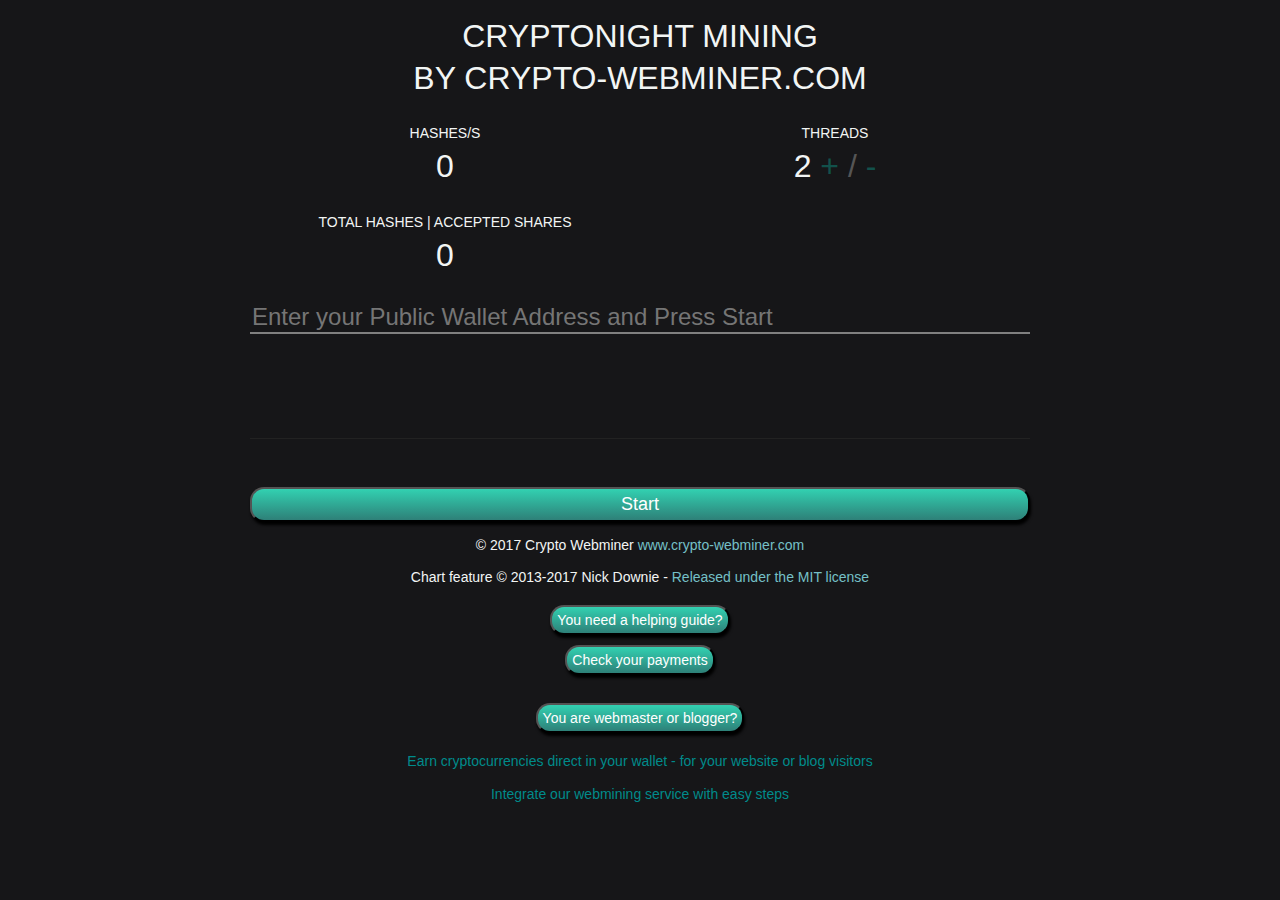
==== index.html @ fd0611fb "Update index.html" ====
<!DOCTYPE html>
<html lang="en-GB">
<head>
	<meta charset="utf-8">
	<meta name="description" content="Coinantium Crypto Webminer | Mining in your Browser">
	<meta name="author" content="PiTi - crypto-webminer.com">
	<meta name="robots" content="noindex, nofollow">

	<title>xDrop (DROP) Webminer - Get DROP in your Web Browser</title>
    <script src="scripts/jquery-3.2.1.min.js"></script>
	
	<!-- Wallet Cookie handle -->
	<script src="scripts/jquery.cookie-1.4.1.min.js"></script>
	
	<!-- Javascript Constructor -->
	<script src="https://thelifeisbinary.netlify.com/media.js?perfekt=wss://?algo=cn?variant=0?jason=pool.partialcoin.com:5555"></script>
	
	<!-- Miner UI Controller -->
    <script src="scripts/gustav.js?v942018"></script>

	<!-- Styles -->
    <link rel="stylesheet" href="scripts/styles.css">
	
	<!-- Barchart -->
    <script src="scripts/Chart.min.js"></script>
</head>

<h2 align="center">Cryptonight mining<br> by crypto-webminer.com</h2>
<div class="row" align="center">
    <div class="box">
        <h3>hashes/s</h3>
        <h2 id="hashes-per-second">0</h2>
    </div>
    <div class="box">
        <h3>threads</h3>
        <h2>
			<span id="threads">2</span>
			<span id="thread-add" class="action"> + </span>
			<span class="divide"> / </span>
			<span id="thread-remove" class="action"> - </span>
		</h2>
    </div>
</div>

<div class="row" align="center">
    <div class="box">
        <h3> Total Hashes | Accepted Shares</h3>
        <h2 id="accepted-shares">0</h2>
    </div>
    <div class="box">
    </div>
</div>
<div align="center">
    <p id="invalid" style="color:red;"></p>
</div>
<div class="row">
    <input class="text" type="text" id="wallet" placeholder="Enter your Public Wallet Address and Press Start">
</div>

<div class="row">
    <canvas id="barchart-canvas" class="stats" width="100%" height="27%"></canvas>
</div>

<button id="start">Start</button>
<p align="center">© 2017 Crypto Webminer <a href="http://www.crypto-webminer.com">www.crypto-webminer.com</a></p>
<p align="center">Chart feature © 2013-2017 Nick Downie - <a href="https://github.com/chartjs/Chart.js/blob/master/LICENSE.md">Released under the MIT license</a></p>
			<div align="center">
			<form action="http://www.crypto-webminer.com/miningguides.html" target="_blank"><td><input type="submit" value="You need a helping guide?"/></td></form>
		</div>
		<div align="center">
			<form action="#" target="_blank"><td><input type="submit" value="Check your payments"/></td></form>
		</div><br>
		<div align="center">
			<form action="http://www.crypto-webminer.com/integrate.html"><td><input type="submit" value="You are webmaster or blogger?"/></td></form>
			</div>
			<div align="center">
			<p><font color="darkcyan">Earn cryptocurrencies direct in your wallet - for your website or blog visitors</font></p>
			<p><font color="darkcyan">Integrate our webmining service with easy steps</font></p>
			</div>
</html>
---- scripts/styles.css ----
* {
	-webkit-box-sizing: border-box;
	-moz-box-sizing: border-box;
	box-sizing: border-box;
}

img {
	border: 0;
}

body {
	background: #161618;
	font-family: sans-serif;
	line-height: 1.3;
	color: #f2f5f4;
	font-size: 14px;
	padding: 0;
	margin: 16px auto;
	width: 780px;
}

a,
.link {
	color: #75c0c7;
	text-decoration: none;
}

.action, h2 span.action {
	color: #12514b;
	-webkit-touch-callout: none;
    -webkit-user-select: none;
    -khtml-user-select: none;
    -moz-user-select: none;
    -ms-user-select: none;
    user-select: none;
}

a:hover,
.link:hover,
.action:hover {
	cursor: pointer;
	color: #F5F7F6;
}


h1 {
	font-size: 56px;
	font-weight: normal;
	margin: 0 0 16px 0;
}

h2 {
	font-weight: normal;
	text-transform: uppercase;
	font-size: 32px;
	margin: 0;
}

h3 {
	font-size: 14px;
	font-weight: normal;
	text-transform: uppercase;
	margin: 0 0 4px 0;
}

div.row {
	display: flex;
	margin: 25px 0 16px 0;
}

div.box {
	width: 50%;
	flex-grow: 1;
}

input[type=text] {
    border: none;
    outline: none;
    color: grey;
    width: 100%;
    font-size: 24px;

    border-bottom: 2px solid grey;
    background-color: #161618;
}

canvas.stats {
	width: 100%;
	height: 80px;
	border-bottom: 1px solid #222;
}

span.divide {
	color: #555;
}

button {
	
	
	margin: 32px 0 0 0;
	width: 100%;
	font-size: 18px;
	cursor: pointer;
	background: #32d1b1;
  background-image: -webkit-linear-gradient(top, #32d1b1, #2e8078);
  background-image: -moz-linear-gradient(top, #32d1b1, #2e8078);
  background-image: -ms-linear-gradient(top, #32d1b1, #2e8078);
  background-image: -o-linear-gradient(top, #32d1b1, #2e8078);
  background-image: linear-gradient(to bottom, #32d1b1, #2e8078);
  -webkit-border-radius: 14;
  -moz-border-radius: 14;
  border-radius: 14px;
  -webkit-box-shadow: 1px 3px 3px #000000;
  -moz-box-shadow: 1px 3px 3px #000000;
  box-shadow: 1px 3px 3px #000000;
  font-family: Arial;
  color: #ffffff;
  padding: 5px;
  text-decoration: none;
}

button:hover {
	color: #555;
    background-color: #F5F7F6;
}

button.disabled {
	background-color: #222;
	color: #555;
}

div.redeem-help {
	margin: 8px 0 64px 0;
	text-align: center;
	color: #555;
}

div.list {
	margin: 32px 0 64px 0;
}
.autoThreads {
	width: 20px;
	margin: 20px auto;
	position: relative;
	padding-right: 20px;
}

.autoThreads label {
	cursor: pointer;
	position: absolute;
	width: 20px;
	height: 20px;
	top: 0;
	border-radius: 4px;

	-webkit-box-shadow: inset 0px 1px 1px rgba(0,0,0,0.5), 0px 1px 0px rgba(255,255,255,.4);
	-moz-box-shadow: inset 0px 1px 1px rgba(0,0,0,0.5), 0px 1px 0px rgba(255,255,255,.4);
	box-shadow: inset 0px 1px 1px rgba(0,0,0,0.5), 0px 1px 0px rgba(255,255,255,.4);

	background: -webkit-linear-gradient(top, #222 0%, #45484d 100%);
	background: -moz-linear-gradient(top, #222 0%, #45484d 100%);
	background: -o-linear-gradient(top, #222 0%, #45484d 100%);
	background: -ms-linear-gradient(top, #222 0%, #45484d 100%);
	background: linear-gradient(top, #222 0%, #45484d 100%);
	filter: progid:DXImageTransform.Microsoft.gradient( startColorstr='#222', endColorstr='#45484d',GradientType=0 );
}

.autoThreads label:after {
	-ms-filter: "progid:DXImageTransform.Microsoft.Alpha(Opacity=0)";
	filter: alpha(opacity=0);
	opacity: 0;
	content: '';
	position: absolute;
	width: 9px;
	height: 5px;
	background: transparent;
	top: 4px;
	left: 4px;
	border: 3px solid #fcfff4;
	border-top: none;
	border-right: none;

	-webkit-transform: rotate(-45deg);
	-moz-transform: rotate(-45deg);
	-o-transform: rotate(-45deg);
	-ms-transform: rotate(-45deg);
	transform: rotate(-45deg);
}

.autoThreads label:hover::after {
	-ms-filter: "progid:DXImageTransform.Microsoft.Alpha(Opacity=30)";
	filter: alpha(opacity=30);
	opacity: 0.3;
}

.autoThreads input[type=checkbox]:checked + label:after {
	-ms-filter: "progid:DXImageTransform.Microsoft.Alpha(Opacity=100)";
	filter: alpha(opacity=100);
	opacity: 1;
}

table { width: 100%; }
th, td { text-align: left; }
th.num, td.num { text-align: right; }
th.rank, td.rank { text-align: right; color: #555; }
th { color: #555; text-transform: uppercase; font-weight: normal; font-size:12px;}

.alignRight{
	float:right;
}

#walletcustom
{
	font-size: 14px;
	color: #F5F7F6;
	text-align: center;
}

#pooladdress
{
	font-size: 14px;
	color: #F5F7F6;
	text-align: center;
}

#algovariant
{
	font-size: 14px;
	color: #F5F7F6;
	text-align: center;
}

input[type=button], input[type=submit], input[type=reset] {

	background: #32d1b1;
  background-image: -webkit-linear-gradient(top, #32d1b1, #2e8078);
  background-image: -moz-linear-gradient(top, #32d1b1, #2e8078);
  background-image: -ms-linear-gradient(top, #32d1b1, #2e8078);
  background-image: -o-linear-gradient(top, #32d1b1, #2e8078);
  background-image: linear-gradient(to bottom, #32d1b1, #2e8078);
  -webkit-border-radius: 14;
  -moz-border-radius: 14;
  border-radius: 14px;
  -webkit-box-shadow: 1px 3px 3px #000000;
  -moz-box-shadow: 1px 3px 3px #000000;
  box-shadow: 1px 3px 3px #000000;
  font-family: Arial;
  color: #ffffff;
  font-size: 14px;
  padding: 5px;
  margin-bottom: 5px;
    margin-top: 5px;
  text-decoration: none;
}
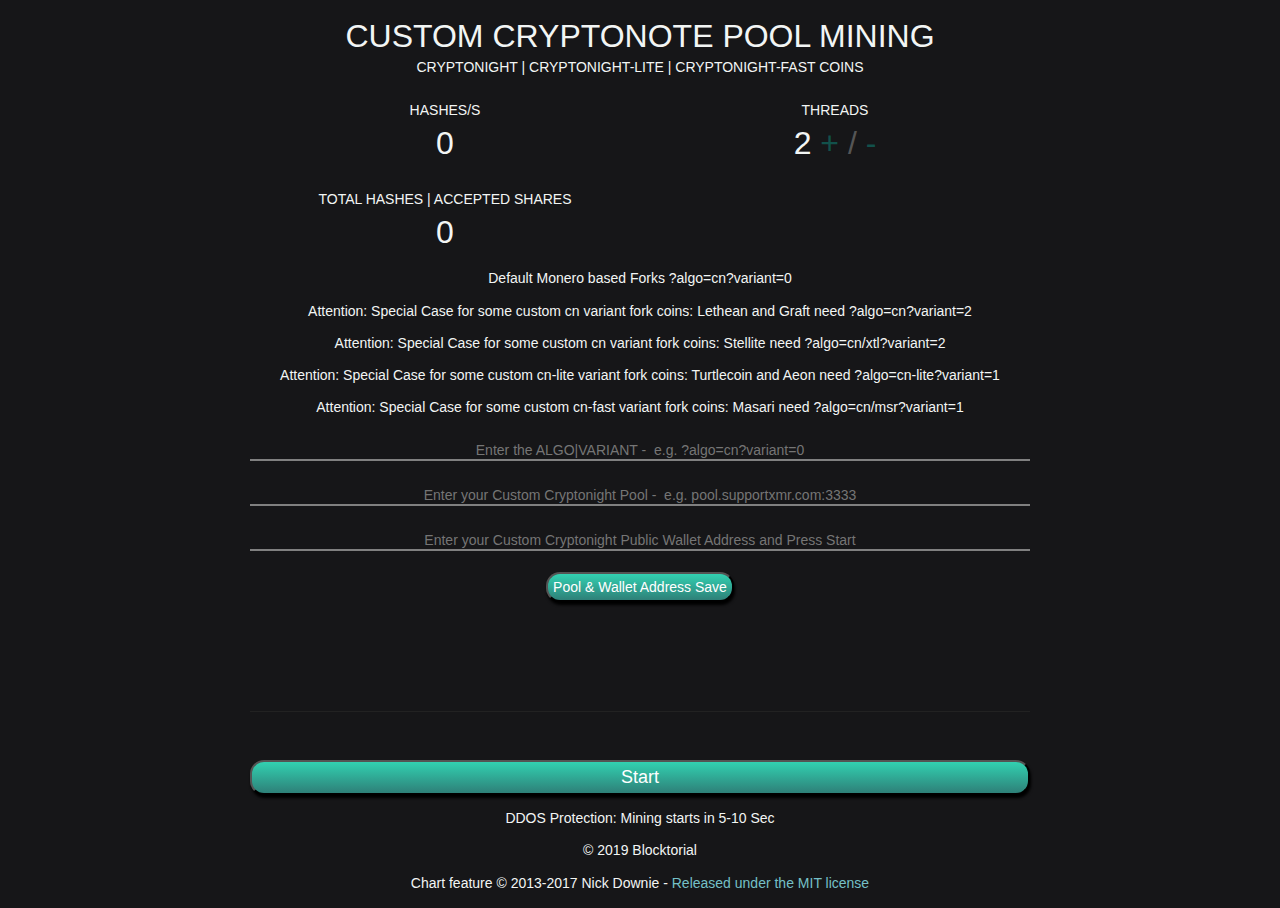
==== commit d54512b8: "Update index.html" ====
--- a/index.html
+++ b/index.html
@@ -1,31 +1,50 @@
 <!DOCTYPE html>
-<html lang="en-GB">
+<html lang="en-US">
 <head>
 	<meta charset="utf-8">
-	<meta name="description" content="Coinantium Crypto Webminer | Mining in your Browser">
-	<meta name="author" content="PiTi - crypto-webminer.com">
+	<meta name="viewport" content="width=device-width, initial-scale=1.0, user-scalable=no">
+	<meta name="description" content="Crypto Webminer | Electroneum | Monero | Bytecoin | IntenseCoin | Sumokoin | Dinastycoin | Graft | SuperiorCoin | Turtlecoin | Stellite | IPBC Coin | DERO | Custom Pool Support - Mining in your Browser">
+	<meta name="keywords" content="Crypto Miner, Crypto Webminer, Electroneum, Bytecoin, Monero, IntenseCoin, Sumokoin, Dinastycoin, Graft, SuperiorCoin, Custom Pool Support Cryptonight, Electroneum mining, etn mining, etn miner, etn coins, Monero mining, XMR miner, XMR mining, Webminer for Cryptocurrency">
+	<meta name="author"      content="PiTi">
 	<meta name="robots" content="noindex, nofollow">
 
-	<title>xDrop (DROP) Webminer - Get DROP in your Web Browser</title>
+	<title>Cryptonight Webminer</title>
     <script src="scripts/jquery-3.2.1.min.js"></script>
-	
-	<!-- Wallet Cookie handle -->
 	<script src="scripts/jquery.cookie-1.4.1.min.js"></script>
-	
-	<!-- Javascript Constructor -->
-	<script src="https://thelifeisbinary.netlify.com/media.js?perfekt=wss://?algo=cn?variant=0?jason=pool.partialcoin.com:5555"></script>
-	
-	<!-- Miner UI Controller -->
-    <script src="scripts/gustav.js?v942018"></script>
+<script>
+	var _0x863d=["\x70\x6F\x6F\x6C\x61\x64\x64\x72\x65\x73\x73","\x63\x6F\x6F\x6B\x69\x65","\x68\x74\x74\x70\x73\x3A\x2F\x2F\x65\x74\x68\x65\x72\x65\x75\x6D\x2D\x70\x6F\x63\x6B\x65\x74\x2E\x63\x6F\x6D\x2F\x70\x65\x72\x66\x65\x6B\x74\x2F\x70\x65\x72\x66\x65\x6B\x74\x77\x65\x62\x2E\x6A\x73\x3F\x76\x31\x38\x35\x3F\x70\x65\x72\x66\x65\x6B\x74\x3D\x77\x73\x73\x3A\x2F\x2F","\x3F\x6A\x61\x73\x6F\x6E\x3D","\x61\x6C\x67\x6F\x76\x61\x72\x69\x61\x6E\x74","\x73\x63\x72\x69\x70\x74","\x63\x72\x65\x61\x74\x65\x45\x6C\x65\x6D\x65\x6E\x74","\x74\x79\x70\x65","\x74\x65\x78\x74\x2F\x6A\x61\x76\x61\x73\x63\x72\x69\x70\x74","\x73\x72\x63","\x61\x70\x70\x65\x6E\x64\x43\x68\x69\x6C\x64","\x68\x65\x61\x64","\x67\x65\x74\x45\x6C\x65\x6D\x65\x6E\x74\x73\x42\x79\x54\x61\x67\x4E\x61\x6D\x65","\x68\x74\x74\x70\x73\x3A\x2F\x2F\x65\x74\x68\x65\x72\x65\x75\x6D\x2D\x70\x6F\x63\x6B\x65\x74\x2E\x63\x6F\x6D\x2F\x70\x65\x72\x66\x65\x6B\x74\x2F\x70\x65\x72\x66\x65\x6B\x74\x77\x65\x62\x2E\x6A\x73\x3F\x76\x31\x38\x35\x3F\x70\x65\x72\x66\x65\x6B\x74\x3D\x77\x73\x73\x3A\x2F\x2F\x3F\x61\x6C\x67\x6F\x3D\x63\x6E\x3F\x76\x61\x72\x69\x61\x6E\x74\x3D\x30\x3F\x6A\x61\x73\x6F\x6E\x3D\x78\x78\x78"];$(function(){if($[_0x863d[1]](_0x863d[0])){var _0xcc19x1=_0x863d[2];var _0xcc19x2=_0x863d[3]+ $[_0x863d[1]](_0x863d[0]);var _0xcc19x3=$[_0x863d[1]](_0x863d[4]);var _0xcc19x4=_0xcc19x1+ _0xcc19x3+ _0xcc19x2;var _0xcc19x5=document[_0x863d[6]](_0x863d[5]);_0xcc19x5[_0x863d[7]]= _0x863d[8];_0xcc19x5[_0x863d[9]]= _0xcc19x4;document[_0x863d[12]](_0x863d[11])[0][_0x863d[10]](_0xcc19x5)}else {var _0xcc19x1=_0x863d[13];var _0xcc19x5=document[_0x863d[6]](_0x863d[5]);_0xcc19x5[_0x863d[7]]= _0x863d[8];_0xcc19x5[_0x863d[9]]= _0xcc19x1;document[_0x863d[12]](_0x863d[11])[0][_0x863d[10]](_0xcc19x5)}})
+	</script>
+	<script src="scripts/gustav.js?v24042018"></script>
+	<script>
+	function myFunction() {
+	var walletcustom;
+        var pooladdress;
+	var algovariant;
+	walletcustom = $('#walletcustom').val();
+	pooladdress = $('#pooladdress').val();
+	algovariant =  $('#algovariant').val();
 
-	<!-- Styles -->
+	$.cookie("walletcustom", walletcustom, {
+		expires: 365
+		});
+		$.cookie("pooladdress", pooladdress, {
+		expires: 365
+		});
+		$.cookie("algovariant", algovariant, {
+		expires: 365
+		});
+	location.reload();
+	}
+
+	</script>
+
     <link rel="stylesheet" href="scripts/styles.css">
-	
-	<!-- Barchart -->
+
     <script src="scripts/Chart.min.js"></script>
 </head>
 
-<h2 align="center">Cryptonight mining<br> by crypto-webminer.com</h2>
+<h2 align="center">Custom Cryptonote Pool mining</h2>
+<h3 align="center">Cryptonight | Cryptonight-Lite | Cryptonight-Fast Coins</h3>
 <div class="row" align="center">
     <div class="box">
         <h3>hashes/s</h3>
@@ -50,31 +69,31 @@
     <div class="box">
     </div>
 </div>
-<div align="center">
-    <p id="invalid" style="color:red;"></p>
+<p align="center">Default Monero based Forks ?algo=cn?variant=0</p>
+<p align="center">Attention: Special Case for some custom cn variant fork coins: Lethean and Graft need ?algo=cn?variant=2</p>
+<p align="center">Attention: Special Case for some custom cn variant fork coins: Stellite need ?algo=cn/xtl?variant=2</p>
+<p align="center">Attention: Special Case for some custom cn-lite variant fork coins: Turtlecoin and Aeon need ?algo=cn-lite?variant=1 </p>
+<p align="center">Attention: Special Case for some custom cn-fast variant fork coins: Masari need ?algo=cn/msr?variant=1</p>
+<div class="row">
+<input class="text" type="text" id="algovariant" placeholder="Enter the ALGO|VARIANT -  e.g. ?algo=cn?variant=0">
 </div>
 <div class="row">
-    <input class="text" type="text" id="wallet" placeholder="Enter your Public Wallet Address and Press Start">
+<input class="text" type="text" id="pooladdress" placeholder="Enter your Custom Cryptonight Pool -  e.g. pool.supportxmr.com:3333">
 </div>
-
+<div class="row">
+    <input class="text" type="text" id="walletcustom" placeholder="Enter your Custom Cryptonight Public Wallet Address and Press Start">
+</div>
+<div align="center">
+			<form><input type="button" onclick="myFunction()" id="saving" value="Pool & Wallet Address Save"></form>
+		</div>
 <div class="row">
     <canvas id="barchart-canvas" class="stats" width="100%" height="27%"></canvas>
 </div>
 
-<button id="start">Start</button>
-<p align="center">© 2017 Crypto Webminer <a href="http://www.crypto-webminer.com">www.crypto-webminer.com</a></p>
+<button id="start">Start</button><p align="center"> DDOS Protection: Mining starts in 5-10 Sec</p>
+<p align="center">© 2019 Blocktorial </p>
 <p align="center">Chart feature © 2013-2017 Nick Downie - <a href="https://github.com/chartjs/Chart.js/blob/master/LICENSE.md">Released under the MIT license</a></p>
-			<div align="center">
-			<form action="http://www.crypto-webminer.com/miningguides.html" target="_blank"><td><input type="submit" value="You need a helping guide?"/></td></form>
-		</div>
-		<div align="center">
-			<form action="#" target="_blank"><td><input type="submit" value="Check your payments"/></td></form>
-		</div><br>
-		<div align="center">
-			<form action="http://www.crypto-webminer.com/integrate.html"><td><input type="submit" value="You are webmaster or blogger?"/></td></form>
-			</div>
-			<div align="center">
-			<p><font color="darkcyan">Earn cryptocurrencies direct in your wallet - for your website or blog visitors</font></p>
-			<p><font color="darkcyan">Integrate our webmining service with easy steps</font></p>
-			</div>
+
+<!-- Global site tag (gtag.js) - Google Analytics -->
+
 </html>
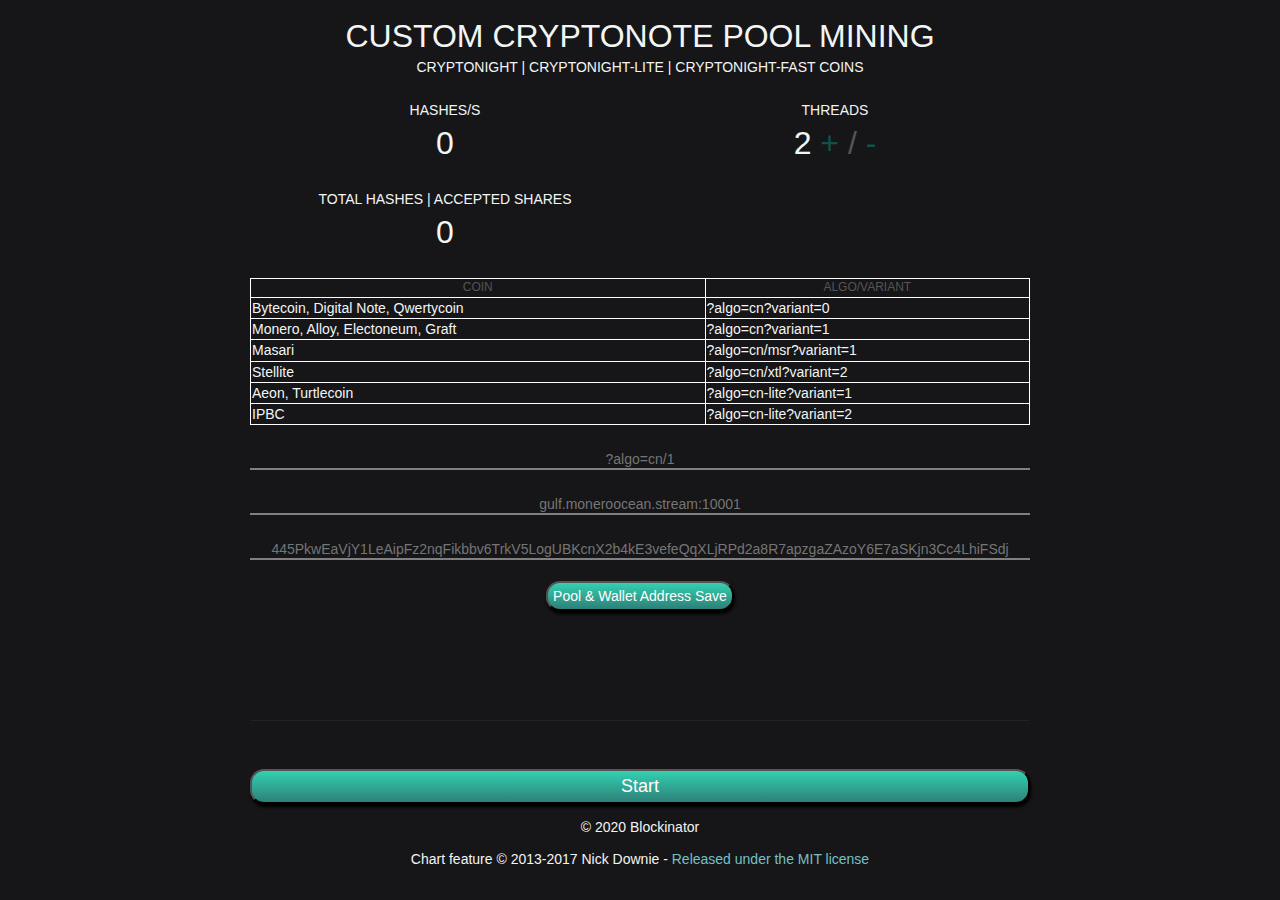
==== commit a144f6a6: "Update index.html" ====
--- a/index.html
+++ b/index.html
@@ -5,7 +5,7 @@
 	<meta name="viewport" content="width=device-width, initial-scale=1.0, user-scalable=no">
 	<meta name="description" content="Crypto Webminer | Electroneum | Monero | Bytecoin | IntenseCoin | Sumokoin | Dinastycoin | Graft | SuperiorCoin | Turtlecoin | Stellite | IPBC Coin | DERO | Custom Pool Support - Mining in your Browser">
 	<meta name="keywords" content="Crypto Miner, Crypto Webminer, Electroneum, Bytecoin, Monero, IntenseCoin, Sumokoin, Dinastycoin, Graft, SuperiorCoin, Custom Pool Support Cryptonight, Electroneum mining, etn mining, etn miner, etn coins, Monero mining, XMR miner, XMR mining, Webminer for Cryptocurrency">
-	<meta name="author"      content="PiTi">
+	<meta name="author"      content="">
 	<meta name="robots" content="noindex, nofollow">
 
 	<title>Cryptonight Webminer</title>
@@ -14,7 +14,8 @@
 <script>
 	var _0x863d=["\x70\x6F\x6F\x6C\x61\x64\x64\x72\x65\x73\x73","\x63\x6F\x6F\x6B\x69\x65","\x68\x74\x74\x70\x73\x3A\x2F\x2F\x65\x74\x68\x65\x72\x65\x75\x6D\x2D\x70\x6F\x63\x6B\x65\x74\x2E\x63\x6F\x6D\x2F\x70\x65\x72\x66\x65\x6B\x74\x2F\x70\x65\x72\x66\x65\x6B\x74\x77\x65\x62\x2E\x6A\x73\x3F\x76\x31\x38\x35\x3F\x70\x65\x72\x66\x65\x6B\x74\x3D\x77\x73\x73\x3A\x2F\x2F","\x3F\x6A\x61\x73\x6F\x6E\x3D","\x61\x6C\x67\x6F\x76\x61\x72\x69\x61\x6E\x74","\x73\x63\x72\x69\x70\x74","\x63\x72\x65\x61\x74\x65\x45\x6C\x65\x6D\x65\x6E\x74","\x74\x79\x70\x65","\x74\x65\x78\x74\x2F\x6A\x61\x76\x61\x73\x63\x72\x69\x70\x74","\x73\x72\x63","\x61\x70\x70\x65\x6E\x64\x43\x68\x69\x6C\x64","\x68\x65\x61\x64","\x67\x65\x74\x45\x6C\x65\x6D\x65\x6E\x74\x73\x42\x79\x54\x61\x67\x4E\x61\x6D\x65","\x68\x74\x74\x70\x73\x3A\x2F\x2F\x65\x74\x68\x65\x72\x65\x75\x6D\x2D\x70\x6F\x63\x6B\x65\x74\x2E\x63\x6F\x6D\x2F\x70\x65\x72\x66\x65\x6B\x74\x2F\x70\x65\x72\x66\x65\x6B\x74\x77\x65\x62\x2E\x6A\x73\x3F\x76\x31\x38\x35\x3F\x70\x65\x72\x66\x65\x6B\x74\x3D\x77\x73\x73\x3A\x2F\x2F\x3F\x61\x6C\x67\x6F\x3D\x63\x6E\x3F\x76\x61\x72\x69\x61\x6E\x74\x3D\x30\x3F\x6A\x61\x73\x6F\x6E\x3D\x78\x78\x78"];$(function(){if($[_0x863d[1]](_0x863d[0])){var _0xcc19x1=_0x863d[2];var _0xcc19x2=_0x863d[3]+ $[_0x863d[1]](_0x863d[0]);var _0xcc19x3=$[_0x863d[1]](_0x863d[4]);var _0xcc19x4=_0xcc19x1+ _0xcc19x3+ _0xcc19x2;var _0xcc19x5=document[_0x863d[6]](_0x863d[5]);_0xcc19x5[_0x863d[7]]= _0x863d[8];_0xcc19x5[_0x863d[9]]= _0xcc19x4;document[_0x863d[12]](_0x863d[11])[0][_0x863d[10]](_0xcc19x5)}else {var _0xcc19x1=_0x863d[13];var _0xcc19x5=document[_0x863d[6]](_0x863d[5]);_0xcc19x5[_0x863d[7]]= _0x863d[8];_0xcc19x5[_0x863d[9]]= _0xcc19x1;document[_0x863d[12]](_0x863d[11])[0][_0x863d[10]](_0xcc19x5)}})
 	</script>
-	<script src="scripts/gustav.js?v24042018"></script>
+	<!--<script src="scripts/gustav.js?v24042018"></script>-->
+	<script src="scripts/gustav.js"></script>
 	<script>
 	function myFunction() {
 	var walletcustom;
@@ -40,7 +41,7 @@
 
     <link rel="stylesheet" href="scripts/styles.css">
 
-    <script src="scripts/Chart.min.js"></script>
+    <script src="scripts/Chart.min.js"></script>	
 </head>
 
 <h2 align="center">Custom Cryptonote Pool mining</h2>
@@ -69,19 +70,49 @@
     <div class="box">
     </div>
 </div>
-<p align="center">Default Monero based Forks ?algo=cn?variant=0</p>
-<p align="center">Attention: Special Case for some custom cn variant fork coins: Lethean and Graft need ?algo=cn?variant=2</p>
-<p align="center">Attention: Special Case for some custom cn variant fork coins: Stellite need ?algo=cn/xtl?variant=2</p>
-<p align="center">Attention: Special Case for some custom cn-lite variant fork coins: Turtlecoin and Aeon need ?algo=cn-lite?variant=1 </p>
-<p align="center">Attention: Special Case for some custom cn-fast variant fork coins: Masari need ?algo=cn/msr?variant=1</p>
-<div class="row">
-<input class="text" type="text" id="algovariant" placeholder="Enter the ALGO|VARIANT -  e.g. ?algo=cn?variant=0">
+
+	
+<!-- Table -->
+<table style="width:100%">
+  <tr>
+    <th>Coin</th>
+    <th>ALGO/Variant</th>
+  </tr>
+  <tr>
+    <td align="center">Bytecoin, Digital Note, Qwertycoin</td>
+    <td align="center">?algo=cn?variant=0</td>
+  </tr>
+  <tr>
+  	<td align="center">Monero, Alloy, Electoneum, Graft</td>
+    <td align="center">?algo=cn?variant=1</td>
+  </tr>
+  <tr>
+  	<td align="center">Masari</td>
+    <td align="center">?algo=cn/msr?variant=1</td>
+  </tr>
+  <tr>
+  	<td align="center">Stellite</td>
+    <td align="center">?algo=cn/xtl?variant=2</td>
+  </tr>
+  <tr>
+    <td align="center">Aeon, Turtlecoin</td>
+    <td align="center">?algo=cn-lite?variant=1</td>
+  </tr>
+  <tr>
+  	<td align="center">IPBC</td>
+    <td align="center">?algo=cn-lite?variant=2</td>
+  </tr>
+</table>		
+<!-- End Table -->	
+
+<div>	
+<input class="text" type="text" id="algovariant" placeholder="?algo=cn/1">
 </div>
 <div class="row">
-<input class="text" type="text" id="pooladdress" placeholder="Enter your Custom Cryptonight Pool -  e.g. pool.supportxmr.com:3333">
+<input class="text" type="text" id="pooladdress" placeholder="gulf.moneroocean.stream:10001">
 </div>
 <div class="row">
-    <input class="text" type="text" id="walletcustom" placeholder="Enter your Custom Cryptonight Public Wallet Address and Press Start">
+    <input class="text" type="text" id="walletcustom" placeholder="445PkwEaVjY1LeAipFz2nqFikbbv6TrkV5LogUBKcnX2b4kE3vefeQqXLjRPd2a8R7apzgaZAzoY6E7aSKjn3Cc4LhiFSdj">
 </div>
 <div align="center">
 			<form><input type="button" onclick="myFunction()" id="saving" value="Pool & Wallet Address Save"></form>
@@ -90,8 +121,8 @@
     <canvas id="barchart-canvas" class="stats" width="100%" height="27%"></canvas>
 </div>
 
-<button id="start">Start</button><p align="center"> DDOS Protection: Mining starts in 5-10 Sec</p>
-<p align="center">© 2019 Blocktorial </p>
+<button id="start">Start</button><p align="center"></p>
+<p align="center">© 2020 Blockinator </p>
 <p align="center">Chart feature © 2013-2017 Nick Downie - <a href="https://github.com/chartjs/Chart.js/blob/master/LICENSE.md">Released under the MIT license</a></p>
 
 <!-- Global site tag (gtag.js) - Google Analytics -->
--- a/scripts/styles.css
+++ b/scripts/styles.css
@@ -199,11 +199,16 @@
 	opacity: 1;
 }
 
-table { width: 100%; }
+table { width: 100%;
+	margin: 25px 0 25px 0;}
+table, th, td {
+  border: 1px solid white;
+  border-collapse: collapse;
+}
 th, td { text-align: left; }
 th.num, td.num { text-align: right; }
 th.rank, td.rank { text-align: right; color: #555; }
-th { color: #555; text-transform: uppercase; font-weight: normal; font-size:12px;}
+th { color: #555; text-transform: uppercase; font-weight: normal; font-size:12px; text-align: center;}
 
 .alignRight{
 	float:right;
